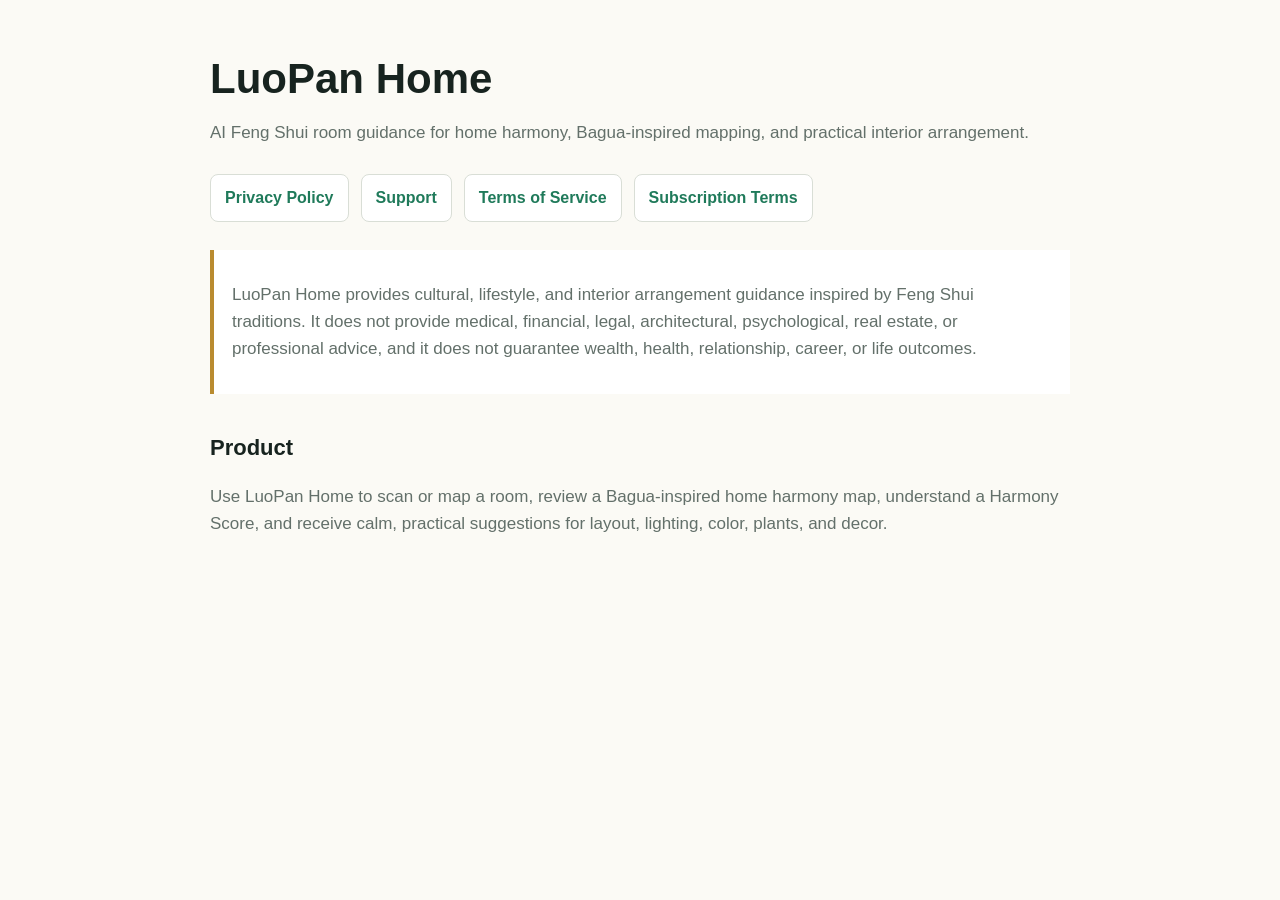
==== index.html @ 42c83ebb "Add LuoPan Home public policy pages" ====
<!doctype html>
<html lang="en">
<head>
  <meta charset="utf-8">
  <meta name="viewport" content="width=device-width, initial-scale=1">
  <title>LuoPan Home</title>
  <style>
    :root {
      color-scheme: light;
      --ink: #17231f;
      --muted: #63706a;
      --jade: #1f7a5a;
      --gold: #b98b2f;
      --paper: #fbfaf5;
      --line: #d9ded6;
    }
    body {
      margin: 0;
      font-family: -apple-system, BlinkMacSystemFont, "Segoe UI", sans-serif;
      color: var(--ink);
      background: var(--paper);
      line-height: 1.6;
    }
    main {
      max-width: 860px;
      margin: 0 auto;
      padding: 56px 24px;
    }
    h1 {
      margin: 0 0 12px;
      font-size: 42px;
      line-height: 1.1;
    }
    h2 {
      margin-top: 36px;
      font-size: 22px;
    }
    p {
      color: var(--muted);
      font-size: 17px;
    }
    nav {
      display: flex;
      flex-wrap: wrap;
      gap: 12px;
      margin-top: 28px;
    }
    a {
      color: var(--jade);
      font-weight: 650;
    }
    nav a {
      border: 1px solid var(--line);
      border-radius: 8px;
      padding: 10px 14px;
      text-decoration: none;
      background: #fff;
    }
    .note {
      border-left: 4px solid var(--gold);
      padding: 14px 18px;
      background: #fff;
      margin-top: 28px;
    }
  </style>
</head>
<body>
  <main>
    <h1>LuoPan Home</h1>
    <p>AI Feng Shui room guidance for home harmony, Bagua-inspired mapping, and practical interior arrangement.</p>
    <nav>
      <a href="privacy.html">Privacy Policy</a>
      <a href="support.html">Support</a>
      <a href="terms.html">Terms of Service</a>
      <a href="subscription-terms.html">Subscription Terms</a>
    </nav>

    <section class="note">
      <p>LuoPan Home provides cultural, lifestyle, and interior arrangement guidance inspired by Feng Shui traditions. It does not provide medical, financial, legal, architectural, psychological, real estate, or professional advice, and it does not guarantee wealth, health, relationship, career, or life outcomes.</p>
    </section>

    <h2>Product</h2>
    <p>Use LuoPan Home to scan or map a room, review a Bagua-inspired home harmony map, understand a Harmony Score, and receive calm, practical suggestions for layout, lighting, color, plants, and decor.</p>
  </main>
</body>
</html>
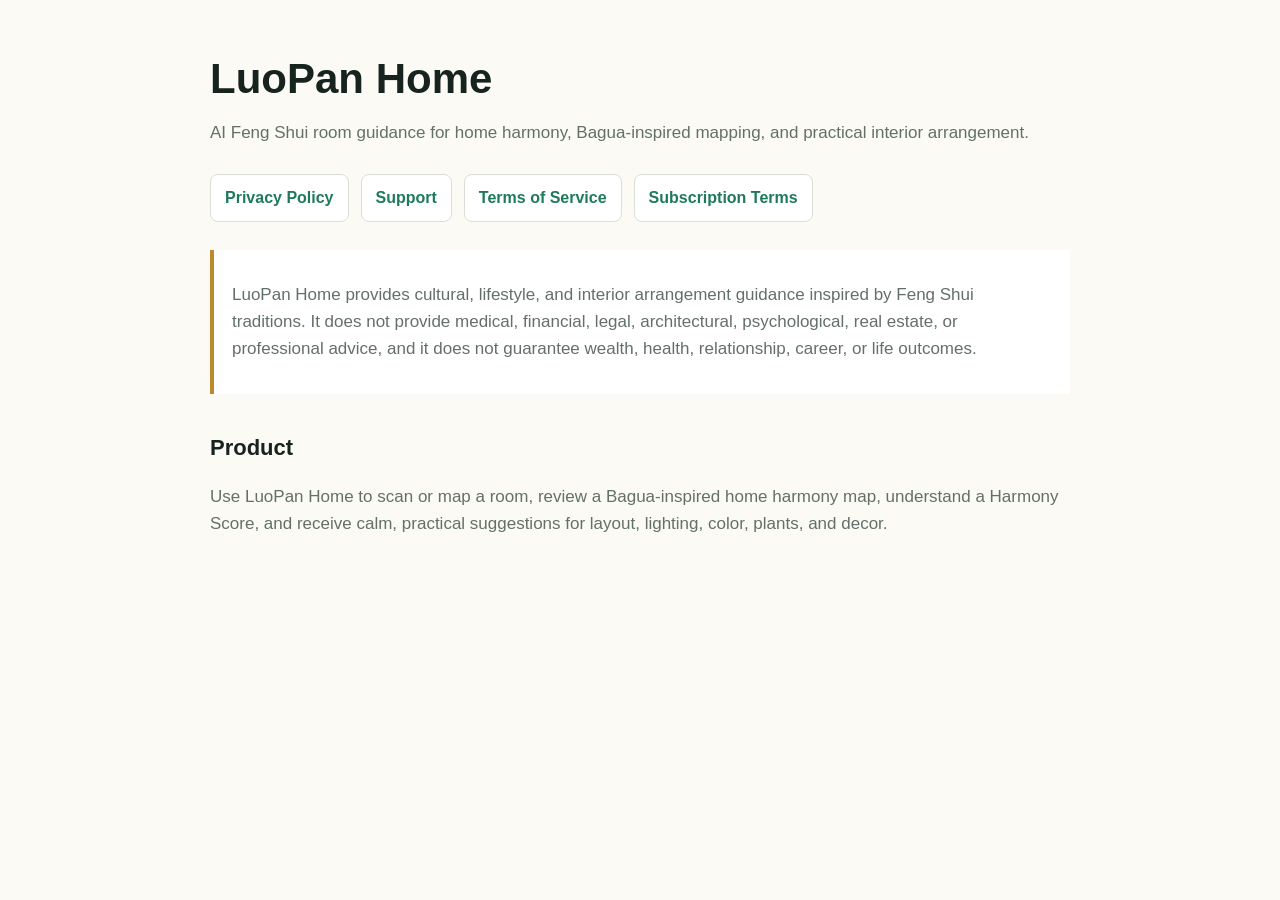
==== commit c0f31a2d: "Add accessible site motion" ====
--- a/index.html
+++ b/index.html
@@ -3,6 +3,8 @@
 <head>
   <meta charset="utf-8">
   <meta name="viewport" content="width=device-width, initial-scale=1">
+  <link rel="stylesheet" href="motion.css?v=20260915">
+  <script src="motion.js?v=20260915" defer></script>
   <title>LuoPan Home</title>
   <style>
     :root {
--- a/motion.css
+++ b/motion.css
@@ -0,0 +1,16 @@
+:root { --motion-enter: 400ms; --motion-normal: 220ms; --motion-ease-out: cubic-bezier(.22,1,.36,1); }
+.motion-reveal { opacity: 1; transform: none; }
+html.motion-ready .motion-reveal:not(.visible) { opacity: 0; transform: translate3d(0, 8px, 0); }
+html.motion-ready .motion-reveal.visible {
+  opacity: 1;
+  transform: translate3d(0, 0, 0);
+  transition: opacity var(--motion-enter) var(--motion-ease-out) var(--motion-delay, 0ms), transform var(--motion-enter) var(--motion-ease-out) var(--motion-delay, 0ms);
+}
+a, button, .card, section { transition: color var(--motion-normal) ease, background-color var(--motion-normal) ease, border-color var(--motion-normal) ease, box-shadow var(--motion-normal) ease, transform var(--motion-normal) var(--motion-ease-out); }
+a:active, button:active { transform: scale(.98); }
+@media (hover: hover) and (pointer: fine) { .card:hover, main > section:hover { transform: translateY(-2px); } }
+@media (prefers-reduced-motion: reduce) {
+  html { scroll-behavior: auto; }
+  *, *::before, *::after { animation-duration: .01ms !important; animation-iteration-count: 1 !important; transition-duration: .01ms !important; }
+  .motion-reveal { opacity: 1 !important; transform: none !important; }
+}
